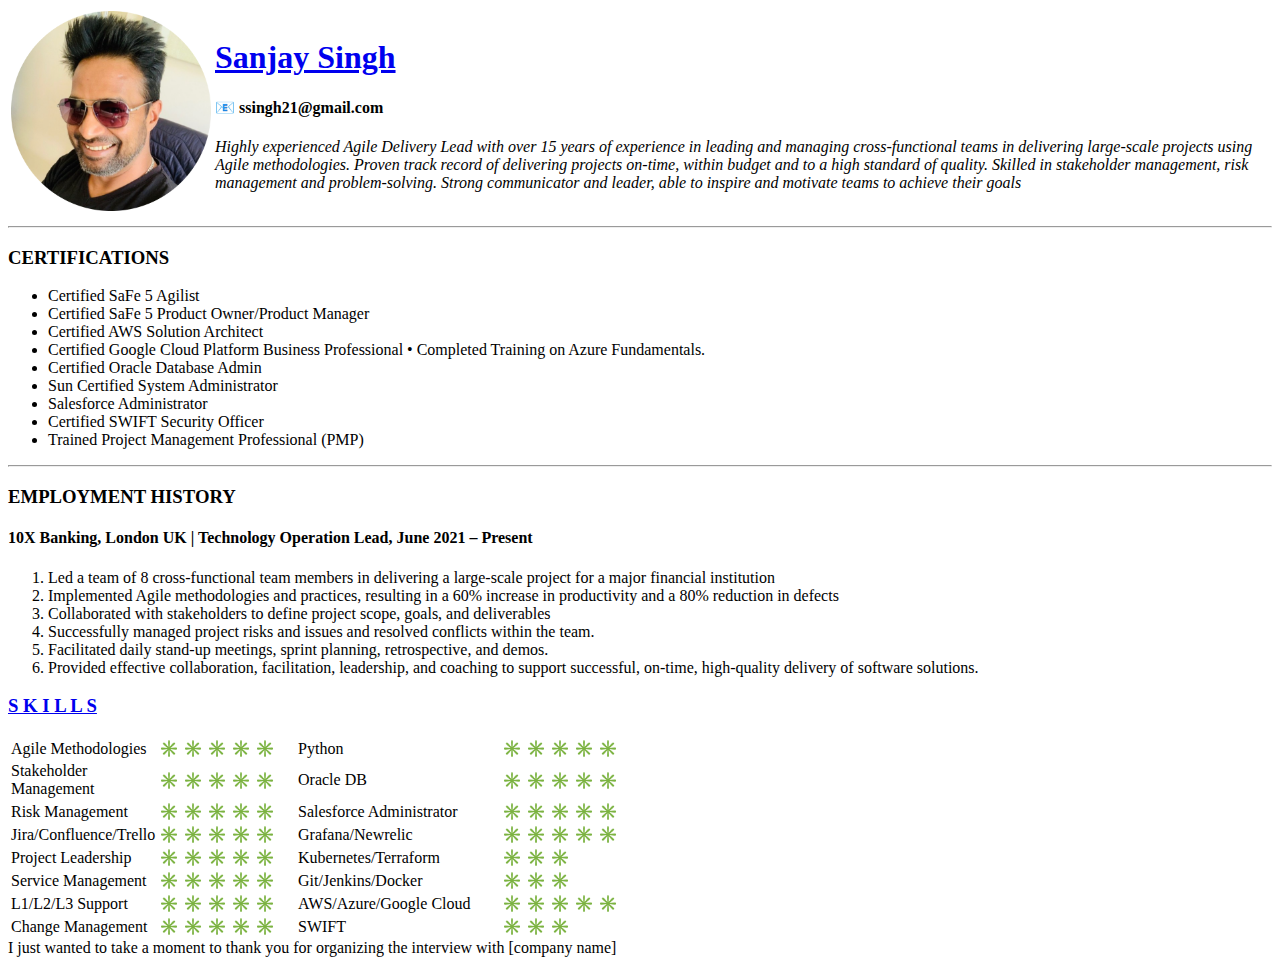
==== index.html @ ff512f47 "added initial cv website files" ====
<!DOCTYPE html>
<html lang="en">
<head>
  <meta charset="UTF-8">
  <title>Sanjay Singh</title>
</head>
<body>
    <table>
      <tr>
        <td>
          <img src="sanjay.png", alt="Sanjay's Profile Pic" width="200" height="200">
        </td>

        <td>
          <h1><a href="https://www.linkedin.com/in/sanjay-singh-a0919818/">Sanjay Singh</a></h1>
          <h4>📧 ssingh21@gmail.com</h4>
          <p><em>Highly experienced Agile Delivery Lead with over 15 years of experience in leading and managing
            cross-functional teams in delivering large-scale projects using Agile methodologies.
            Proven track record of delivering projects on-time, within budget and to a high standard of quality.
            Skilled in stakeholder management, risk management and problem-solving.
            Strong communicator and leader, able to inspire and motivate teams to achieve their goals</em></p>

        </td>
      </tr>
    </table>



  <hr>
  <h3>CERTIFICATIONS</h3>
  <ul>
    <li>Certified SaFe 5 Agilist</li>
    <li>Certified SaFe 5 Product Owner/Product Manager</li>
    <li>Certified AWS Solution Architect</li>
    <li>Certified Google Cloud Platform Business Professional • Completed Training on Azure Fundamentals.</li>
    <li>Certified Oracle Database Admin</li>
    <li>Sun Certified System Administrator</li>
    <li>Salesforce Administrator</li>
    <li>Certified SWIFT Security Officer</li>
    <li>Trained Project Management Professional (PMP)</li>
  </ul>

  <hr>

  <h3>EMPLOYMENT HISTORY</h3>
    <h4>10X Banking, London UK | Technology Operation Lead, June 2021 – Present</h4>
    <ol>
      <li>Led a team of 8 cross-functional team members in delivering a large-scale project for a major financial institution</li>
      <li>Implemented Agile methodologies and practices, resulting in a 60% increase in productivity and a 80% reduction in defects</li>
      <li>Collaborated with stakeholders to define project scope, goals, and deliverables</li>
      <li>Successfully managed project risks and issues and resolved conflicts within the team.</li>
      <li>Facilitated daily stand-up meetings, sprint planning, retrospective, and demos.</li>
      <li>Provided effective collaboration, facilitation, leadership, and coaching to support successful, on-time, high-quality delivery of software solutions.</li>
    </ol>

  <h3><a href="projects.html">S K I L L S<a/></h3>

  <table style="width:50%">

    <tbody>
      <tr>
        <td style="width:20%">Agile Methodologies </td>
        <td>✳️ ✳️ ✳️ ✳️ ✳️</td>
        <td>Python </td>
        <td>✳️ ✳️ ✳️ ✳️ ✳️</td>
      </tr>
      <tr>
        <td style="width:20%">Stakeholder Management</td>
        <td>✳️ ✳️ ✳️ ✳️ ✳️</td>
        <td>Oracle DB</td>
        <td>✳️ ✳️ ✳️ ✳️ ✳️</td>
      </tr>
      <tr>
        <td style="width:20%">Risk Management</td>
        <td>✳️ ✳️ ✳️ ✳️ ✳️</td>
        <td>Salesforce Administrator</td>
        <td>✳️ ✳️ ✳️ ✳️ ✳️</td>
      </tr>
      <tr>
        <td style="width:20%">Jira/Confluence/Trello</td>
        <td>✳️ ✳️ ✳️ ✳️ ✳️</td>
        <td>Grafana/Newrelic</td>
        <td>✳️ ✳️ ✳️ ✳️ ✳️</td>
      </tr>
      <tr>
        <td style="width:20%">Project Leadership</td>
        <td>✳️ ✳️ ✳️ ✳️ ✳️</td>
        <td>Kubernetes/Terraform</td>
        <td>✳️ ✳️ ✳️</td>
      </tr>
      <tr>
        <td style="width:20%">Service Management</td>
        <td>✳️ ✳️ ✳️ ✳️ ✳️</td>
        <td>Git/Jenkins/Docker</td>
        <td>✳️ ✳️ ✳️</td>
      </tr>
      <tr>
        <td style="width:20%">L1/L2/L3 Support </td>
        <td>✳️ ✳️ ✳️ ✳️ ✳️</td>
        <td>AWS/Azure/Google Cloud</td>
        <td>✳️ ✳️ ✳️ ✳️ ✳️</td>
      </tr>
      <tr>
        <td style="width:20%">Change Management </td>
        <td>✳️ ✳️ ✳️ ✳️ ✳️</td>
        <td>SWIFT</td>
        <td>✳️ ✳️ ✳️</td>
      </tr>
  </tbody>
  </table>


</body>
</html>

I just wanted to take a moment to thank you for organizing the interview with [company name]
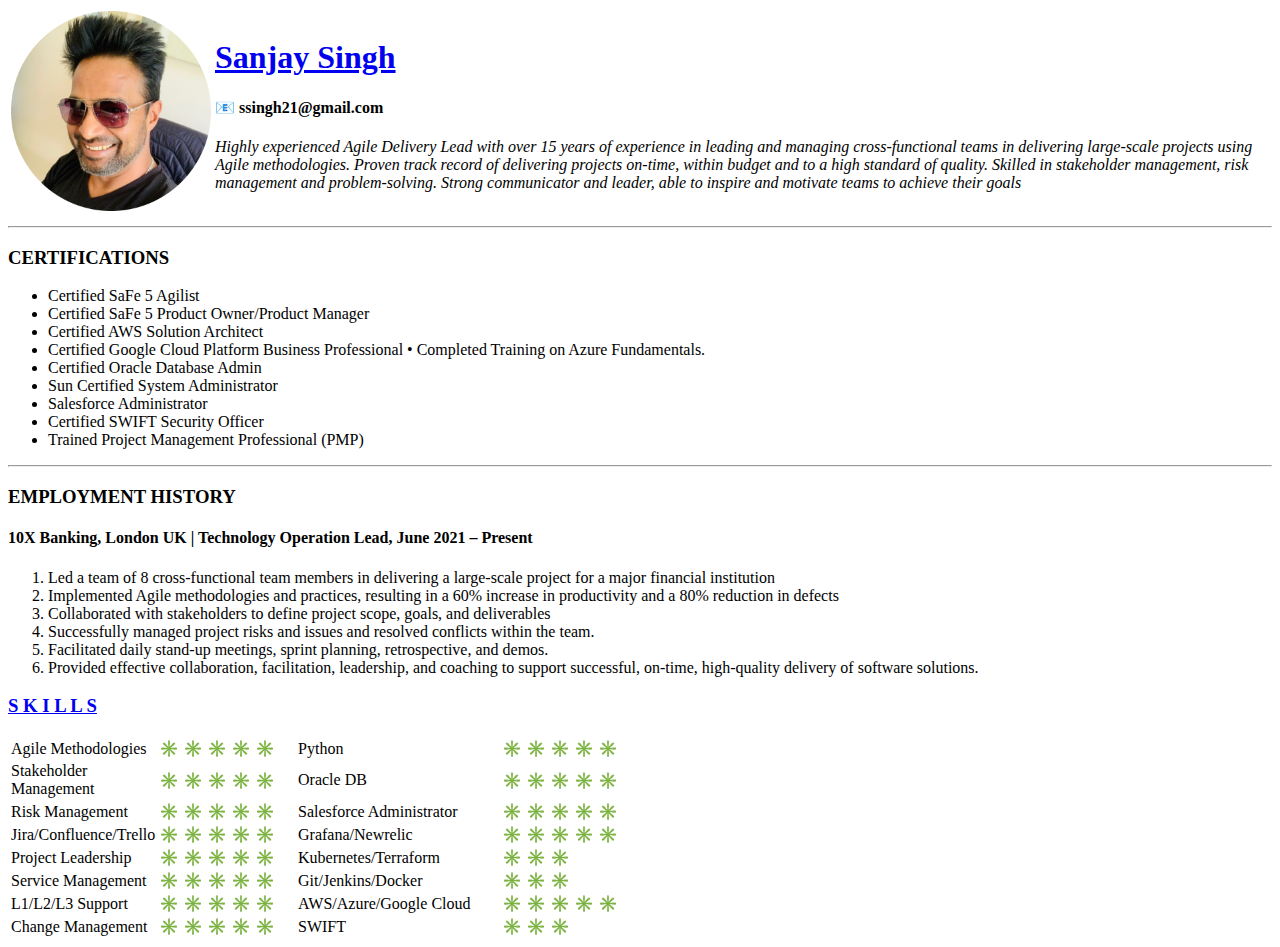
==== commit 482f76d2: "change1" ====
--- a/index.html
+++ b/index.html
@@ -112,5 +112,3 @@
 
 </body>
 </html>
-
-I just wanted to take a moment to thank you for organizing the interview with [company name]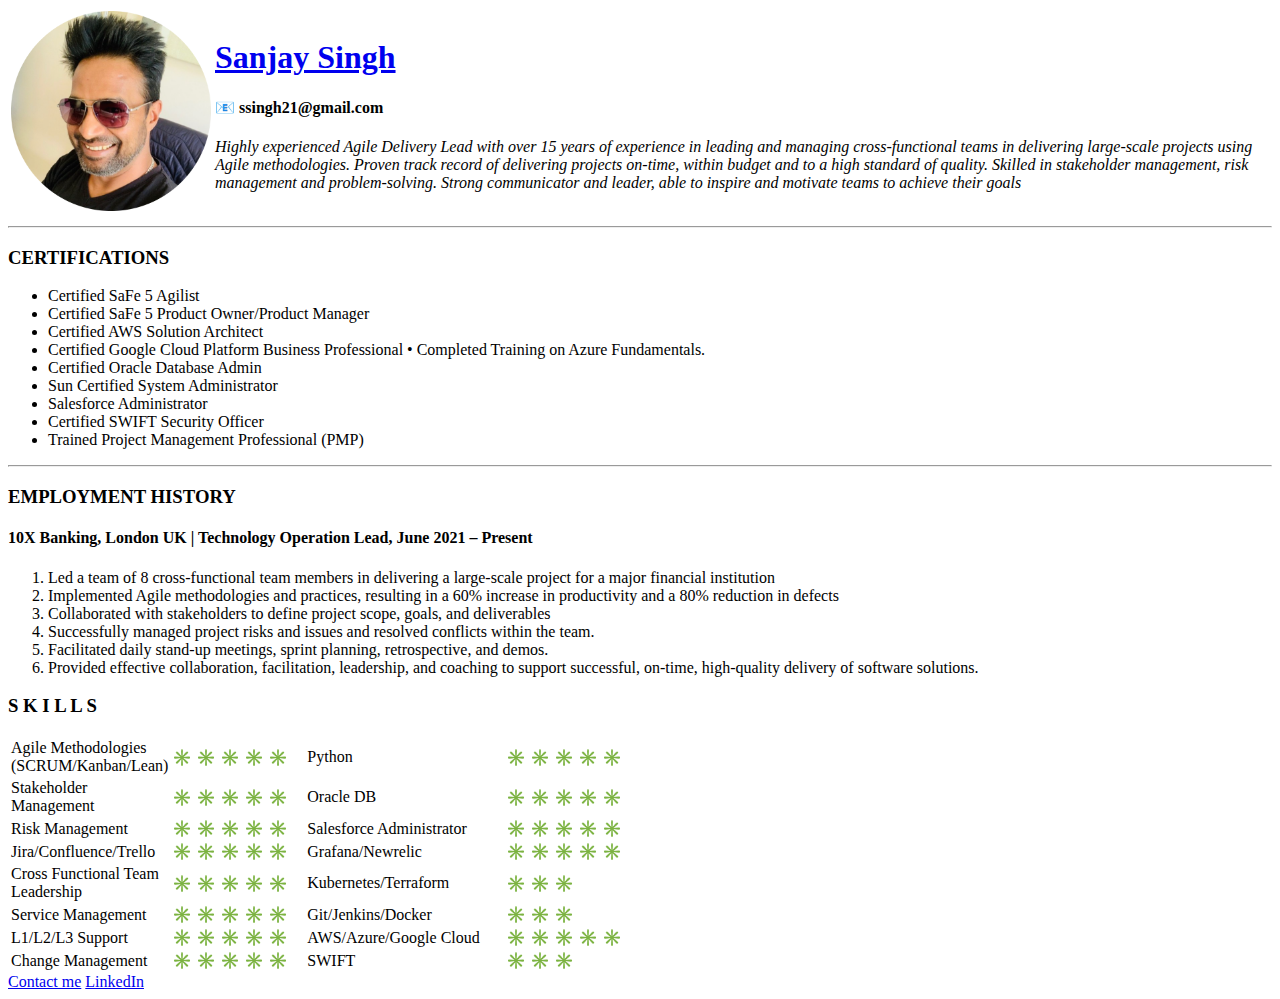
==== commit 1b74763c: "change 2" ====
--- a/index.html
+++ b/index.html
@@ -53,13 +53,13 @@
       <li>Provided effective collaboration, facilitation, leadership, and coaching to support successful, on-time, high-quality delivery of software solutions.</li>
     </ol>
 
-  <h3><a href="projects.html">S K I L L S<a/></h3>
+  <h3>S K I L L S</h3>
 
   <table style="width:50%">
 
     <tbody>
       <tr>
-        <td style="width:20%">Agile Methodologies </td>
+        <td style="width:20%">Agile Methodologies (SCRUM/Kanban/Lean)</td>
         <td>✳️ ✳️ ✳️ ✳️ ✳️</td>
         <td>Python </td>
         <td>✳️ ✳️ ✳️ ✳️ ✳️</td>
@@ -83,7 +83,7 @@
         <td>✳️ ✳️ ✳️ ✳️ ✳️</td>
       </tr>
       <tr>
-        <td style="width:20%">Project Leadership</td>
+        <td style="width:20%">Cross Functional Team Leadership</td>
         <td>✳️ ✳️ ✳️ ✳️ ✳️</td>
         <td>Kubernetes/Terraform</td>
         <td>✳️ ✳️ ✳️</td>
@@ -108,7 +108,12 @@
       </tr>
   </tbody>
   </table>
-
+  <table>
+    <tr>
+      <a href="projects.html">Contact me<a/>
+      <a href="https://www.linkedin.com/in/sanjay-singh-a0919818/">LinkedIn<a/>
+    </tr>
+  </table>
 
 </body>
 </html>
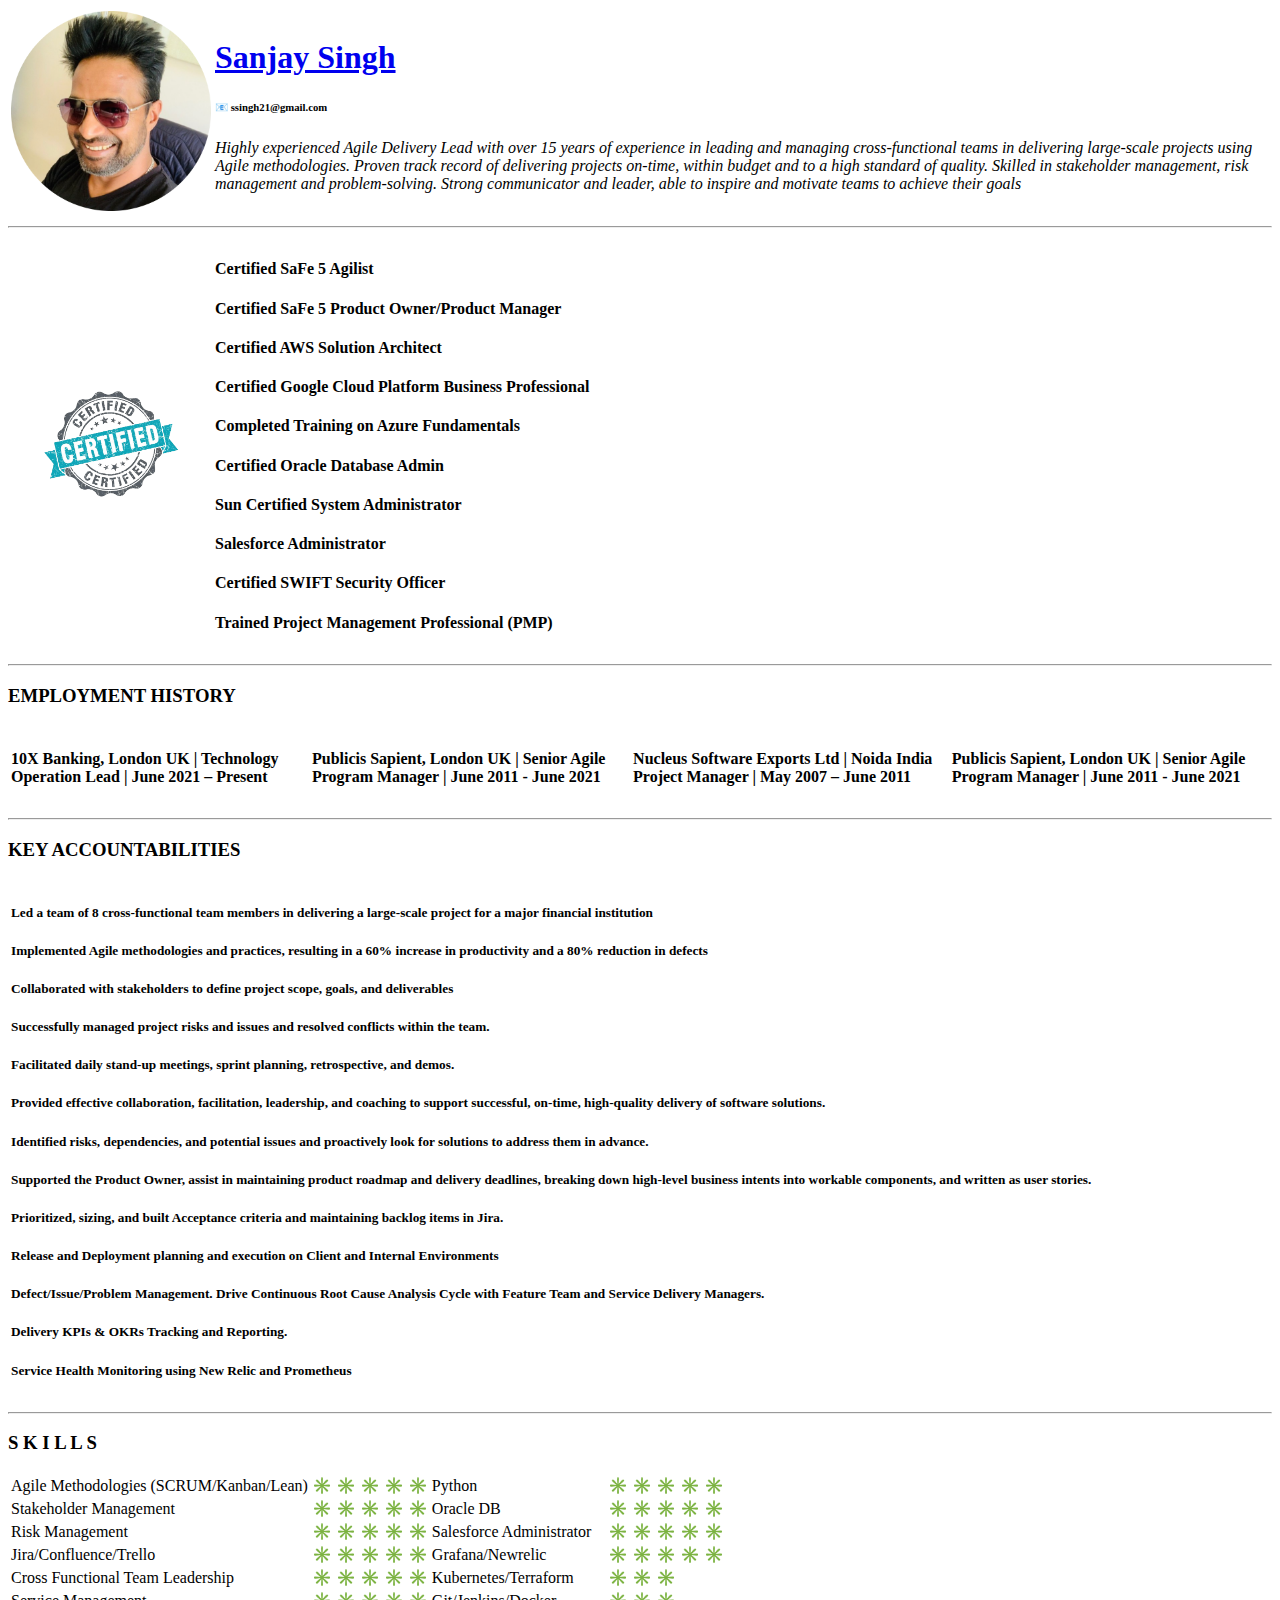
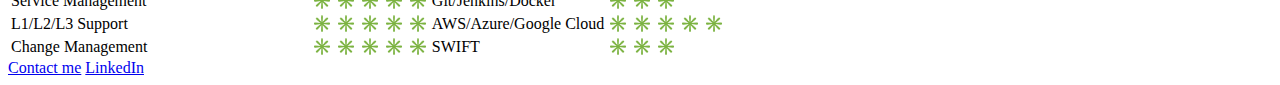
==== commit 985c29ac: "Add files via upload" ====
--- a/index.html
+++ b/index.html
@@ -3,6 +3,8 @@
 <head>
   <meta charset="UTF-8">
   <title>Sanjay Singh</title>
+  <link rel="stylesheet" href="css/styles.css">
+
 </head>
 <body>
     <table>
@@ -13,7 +15,7 @@
 
         <td>
           <h1><a href="https://www.linkedin.com/in/sanjay-singh-a0919818/">Sanjay Singh</a></h1>
-          <h4>📧 ssingh21@gmail.com</h4>
+          <h6>📧 ssingh21@gmail.com</h6>
           <p><em>Highly experienced Agile Delivery Lead with over 15 years of experience in leading and managing
             cross-functional teams in delivering large-scale projects using Agile methodologies.
             Proven track record of delivering projects on-time, within budget and to a high standard of quality.
@@ -27,81 +29,142 @@
 
 
   <hr>
-  <h3>CERTIFICATIONS</h3>
-  <ul>
-    <li>Certified SaFe 5 Agilist</li>
-    <li>Certified SaFe 5 Product Owner/Product Manager</li>
-    <li>Certified AWS Solution Architect</li>
-    <li>Certified Google Cloud Platform Business Professional • Completed Training on Azure Fundamentals.</li>
-    <li>Certified Oracle Database Admin</li>
-    <li>Sun Certified System Administrator</li>
-    <li>Salesforce Administrator</li>
-    <li>Certified SWIFT Security Officer</li>
-    <li>Trained Project Management Professional (PMP)</li>
-  </ul>
+
+    <table>
+      <tr>
+        <td>
+
+          <img src="cert.png", alt="CERTIFICATIONS" width="200" height="200" background-color: #CBE4DE;>
+        </td>
+
+        <td>
+          <h4>Certified SaFe 5 Agilist</h4>
+          <h4>Certified SaFe 5 Product Owner/Product Manager</h4>
+          <h4>Certified AWS Solution Architect</h4>
+          <h4>Certified Google Cloud Platform Business Professional
+          <h4>Completed Training on Azure Fundamentals</h4>
+          <h4>Certified Oracle Database Admin</h4>
+          <h4>Sun Certified System Administrator</h4>
+          <h4>Salesforce Administrator</h4>
+          <h4>Certified SWIFT Security Officer</h4>
+          <h4>Trained Project Management Professional (PMP)</h4>
+        </td>
+      </tr>
+
+
+
+
+    </table>
+
+
 
   <hr>
 
-  <h3>EMPLOYMENT HISTORY</h3>
-    <h4>10X Banking, London UK | Technology Operation Lead, June 2021 – Present</h4>
-    <ol>
-      <li>Led a team of 8 cross-functional team members in delivering a large-scale project for a major financial institution</li>
-      <li>Implemented Agile methodologies and practices, resulting in a 60% increase in productivity and a 80% reduction in defects</li>
-      <li>Collaborated with stakeholders to define project scope, goals, and deliverables</li>
-      <li>Successfully managed project risks and issues and resolved conflicts within the team.</li>
-      <li>Facilitated daily stand-up meetings, sprint planning, retrospective, and demos.</li>
-      <li>Provided effective collaboration, facilitation, leadership, and coaching to support successful, on-time, high-quality delivery of software solutions.</li>
-    </ol>
+    <table>
+      <tr>
+        <h3>EMPLOYMENT HISTORY</h3>
+        <td>
+          <h4>10X Banking, London UK | Technology Operation Lead | June 2021 – Present</h4>
+        </td>
+        <td>
+          <h4>Publicis Sapient, London UK | Senior Agile Program Manager | June 2011 - June 2021</h4>
+        </td>
+        <td>
+          <h4>Nucleus Software Exports Ltd | Noida India Project Manager | May 2007 – June 2011</h4>
+        </td>
+        <td>
+          <h4>Publicis Sapient, London UK | Senior Agile Program Manager | June 2011 - June 2021</h4>
+        </td>
+      </tr>
+    </table>
 
-  <h3>S K I L L S</h3>
+    <hr>
 
-  <table style="width:50%">
+    <table>
+      <tr>
+        <h3>KEY ACCOUNTABILITIES</h3>
+
+
+        <td>
+
+          <h5>Led a team of 8 cross-functional team members in delivering a large-scale project for a major financial institution</h5>
+          <h5>Implemented Agile methodologies and practices, resulting in a 60% increase in productivity and a 80% reduction in defects</h5>
+          <h5>Collaborated with stakeholders to define project scope, goals, and deliverables</h5>
+          <h5>Successfully managed project risks and issues and resolved conflicts within the team.</h5>
+          <h5>Facilitated daily stand-up meetings, sprint planning, retrospective, and demos.</h5>
+          <h5>Provided effective collaboration, facilitation, leadership, and coaching to support successful, on-time, high-quality delivery of software solutions.</h5>
+          <h5>Identified risks, dependencies, and potential issues and proactively look for solutions to address them in advance.</h5>
+          <h5>Supported the Product Owner, assist in maintaining product roadmap and delivery deadlines, breaking down high-level business intents into workable components, and written as user stories.</h5>
+          <h5>Prioritized, sizing, and built Acceptance criteria and maintaining backlog items in Jira.</h5>
+          <h5>Release and Deployment planning and execution on Client and Internal Environments</h5>
+          <h5>Defect/Issue/Problem Management. Drive Continuous Root Cause Analysis Cycle with Feature Team and Service Delivery Managers.</h5>
+          <h5>Delivery KPIs & OKRs Tracking and Reporting.</h5>
+          <h5>Service Health Monitoring using New Relic and Prometheus</h5>
+
+        </td>
+      </tr>
+    </table>
+
+
+<hr>
+  <table>
 
     <tbody>
+
+      <h3>S K I L L S</h3>
+
       <tr>
-        <td style="width:20%">Agile Methodologies (SCRUM/Kanban/Lean)</td>
+
+        <td>Agile Methodologies (SCRUM/Kanban/Lean)</td>
         <td>✳️ ✳️ ✳️ ✳️ ✳️</td>
         <td>Python </td>
         <td>✳️ ✳️ ✳️ ✳️ ✳️</td>
       </tr>
       <tr>
-        <td style="width:20%">Stakeholder Management</td>
+
+        <td>Stakeholder Management</td>
         <td>✳️ ✳️ ✳️ ✳️ ✳️</td>
         <td>Oracle DB</td>
         <td>✳️ ✳️ ✳️ ✳️ ✳️</td>
       </tr>
       <tr>
-        <td style="width:20%">Risk Management</td>
+
+        <td>Risk Management</td>
         <td>✳️ ✳️ ✳️ ✳️ ✳️</td>
         <td>Salesforce Administrator</td>
         <td>✳️ ✳️ ✳️ ✳️ ✳️</td>
       </tr>
       <tr>
-        <td style="width:20%">Jira/Confluence/Trello</td>
+
+        <td>Jira/Confluence/Trello</td>
         <td>✳️ ✳️ ✳️ ✳️ ✳️</td>
         <td>Grafana/Newrelic</td>
         <td>✳️ ✳️ ✳️ ✳️ ✳️</td>
       </tr>
       <tr>
-        <td style="width:20%">Cross Functional Team Leadership</td>
+
+        <td>Cross Functional Team Leadership</td>
         <td>✳️ ✳️ ✳️ ✳️ ✳️</td>
         <td>Kubernetes/Terraform</td>
         <td>✳️ ✳️ ✳️</td>
       </tr>
       <tr>
-        <td style="width:20%">Service Management</td>
+
+        <td>Service Management</td>
         <td>✳️ ✳️ ✳️ ✳️ ✳️</td>
         <td>Git/Jenkins/Docker</td>
         <td>✳️ ✳️ ✳️</td>
       </tr>
       <tr>
-        <td style="width:20%">L1/L2/L3 Support </td>
+
+        <td>L1/L2/L3 Support </td>
         <td>✳️ ✳️ ✳️ ✳️ ✳️</td>
         <td>AWS/Azure/Google Cloud</td>
         <td>✳️ ✳️ ✳️ ✳️ ✳️</td>
       </tr>
       <tr>
-        <td style="width:20%">Change Management </td>
+
+        <td>Change Management </td>
         <td>✳️ ✳️ ✳️ ✳️ ✳️</td>
         <td>SWIFT</td>
         <td>✳️ ✳️ ✳️</td>
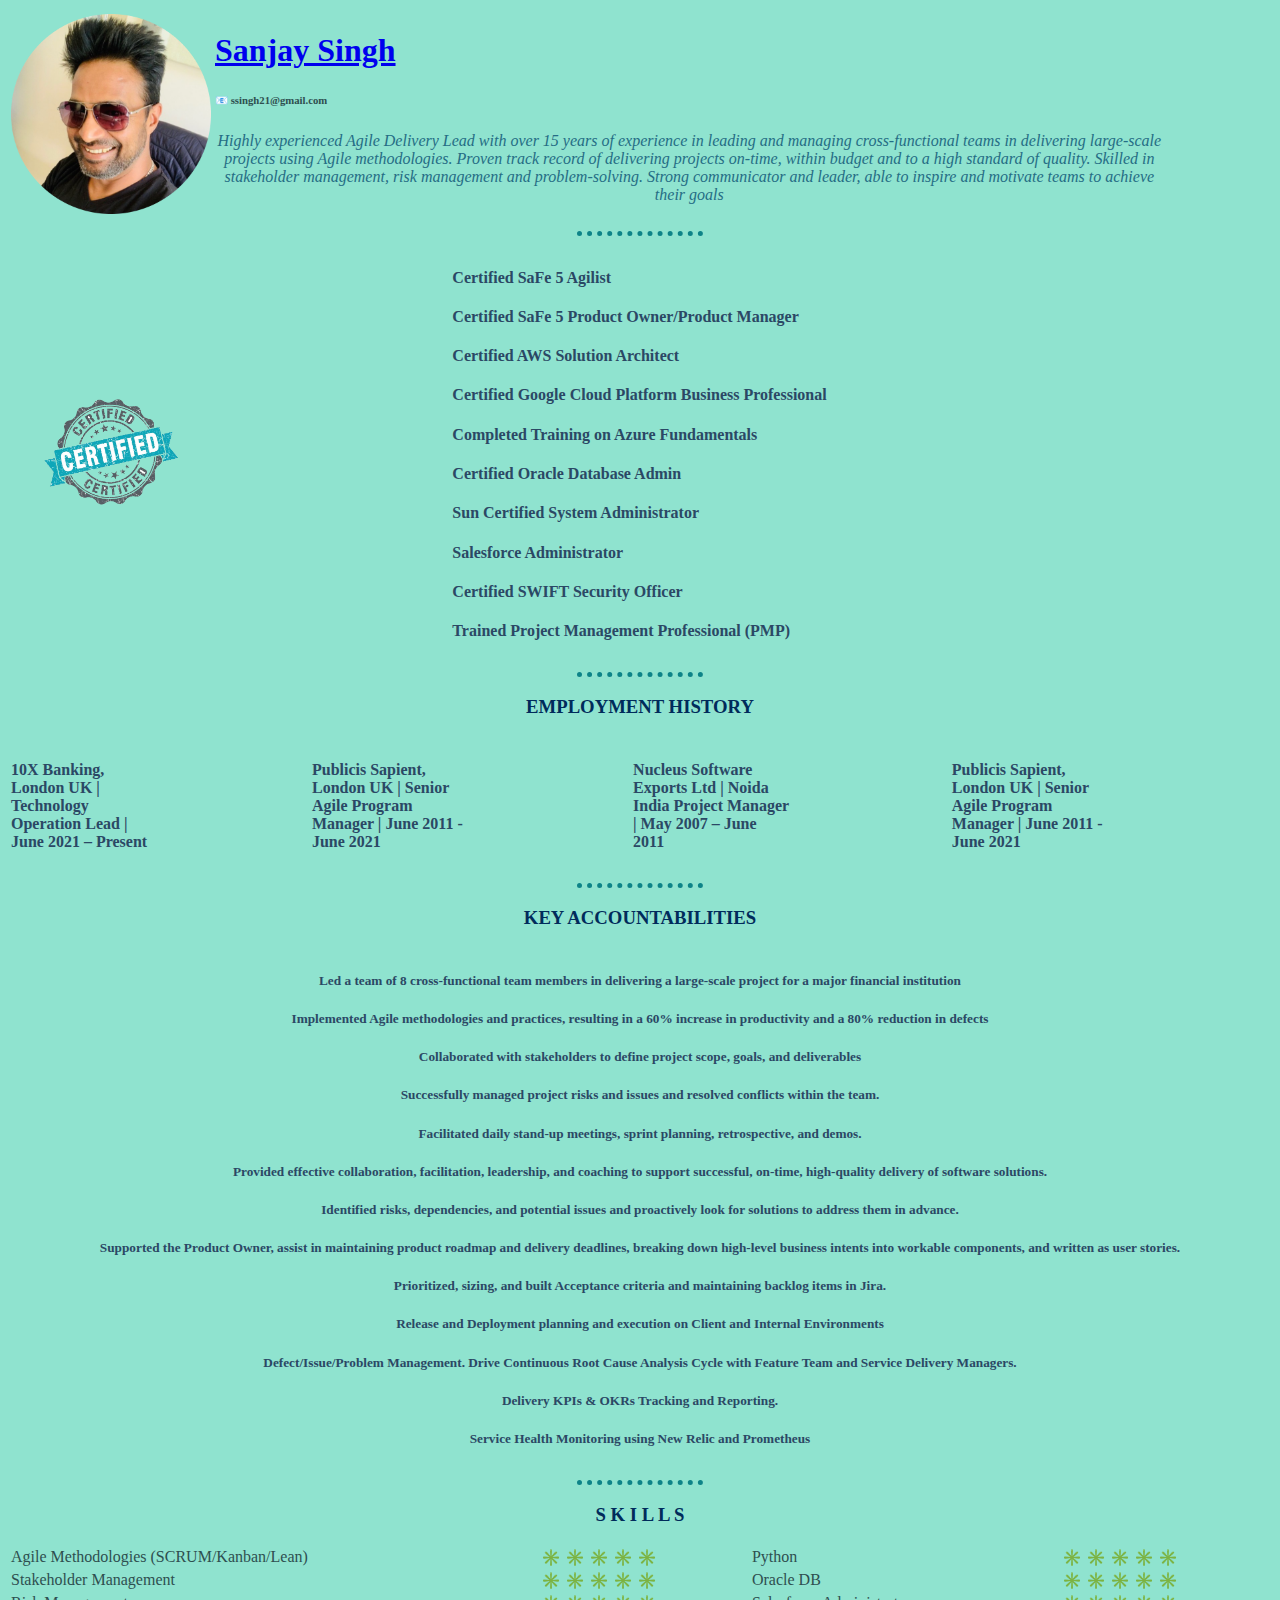
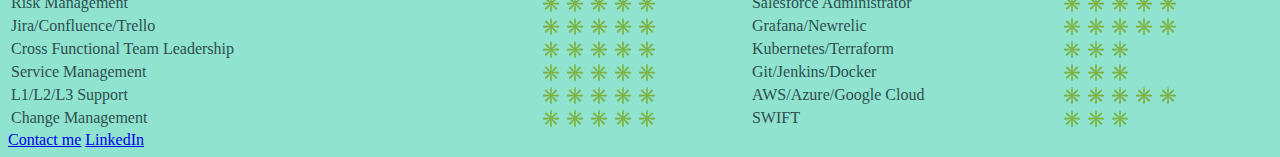
==== commit 48ad0895: "Add files via upload" ====
--- a/index.html
+++ b/index.html
@@ -3,7 +3,7 @@
 <head>
   <meta charset="UTF-8">
   <title>Sanjay Singh</title>
-  <link rel="stylesheet" href="css/styles.css">
+  <link rel="stylesheet" href="styles.css">
 
 </head>
 <body>
--- a/styles.css
+++ b/styles.css
@@ -0,0 +1,47 @@
+
+    body {
+      background-color: #8FE3CF;
+    }
+
+    hr {
+      border-color: #0E8388;
+      border-style:  dotted none none;
+      border-width: 5px;
+      width: 10%;
+    }
+
+    h3 {
+    color: #002B5B;
+    text-align: center;
+    }
+
+    h4 {
+    color: #2B4865;
+    text-align: left;
+    width: 50%;
+    }
+
+    h5 {
+    color: #2B4865;
+    text-align: center;
+    width: 100%;
+    }
+
+    p {
+    color: #256D85;
+    text-align: center;
+    width: 90%;
+    }
+
+    li {
+    color: #256D85;
+    text-align: center;
+    width: 100%;
+    }
+
+    table {
+    color: #2E4F4F;
+    text-align: left;
+    width: 100%;
+    }
+
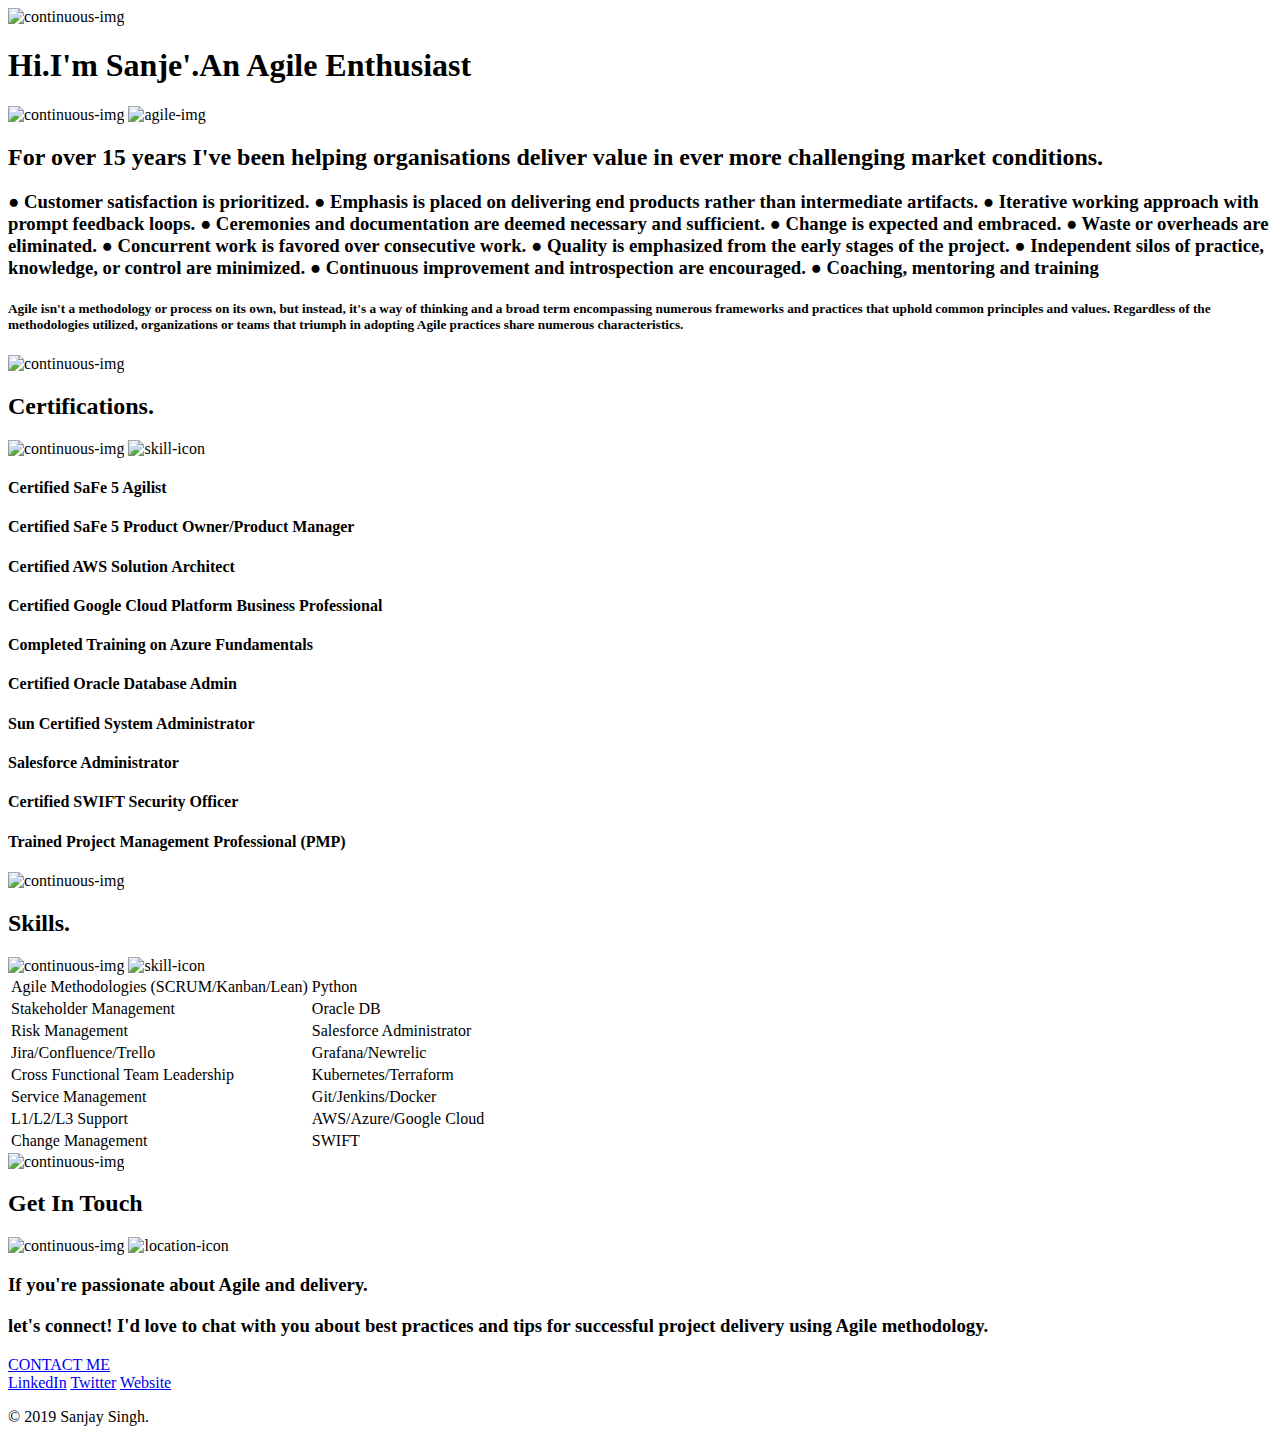
==== commit 9e32f1bb: "Add files via upload" ====
--- a/index.html
+++ b/index.html
@@ -1,182 +1,122 @@
 <!DOCTYPE html>
 <html lang="en">
 <head>
-  <meta charset="UTF-8">
-  <title>Sanjay Singh</title>
-  <link rel="stylesheet" href="styles.css">
-
+    <meta charset="UTF-8">
+    <title>Sanjay Singh</title>
+    <link rel="stylesheet" href="css\style.css">
+    <link rel="icon" href="favicon.ico">
+    <link rel="preconnect" href="https://fonts.googleapis.com">
+    <link rel="preconnect" href="https://fonts.gstatic.com" crossorigin>
+    <link href="https://fonts.googleapis.com/css2?family=Ubuntu&display=swap" rel="stylesheet">
+    <link rel="preconnect" href="https://fonts.googleapis.com">
+    <link rel="preconnect" href="https://fonts.gstatic.com" crossorigin>
+    <link href="https://fonts.googleapis.com/css2?family=Sacramento&display=swap" rel="stylesheet">
 </head>
 <body>
-    <table>
-      <tr>
-        <td>
-          <img src="sanjay.png", alt="Sanjay's Profile Pic" width="200" height="200">
-        </td>
+    <div class="top-container">
+        <img src="images/continuous.png" alt="continuous-img" height="70px">
+        <h1>Hi.I'm Sanje'.An <span>Agile</span> Enthusiast</h1>
+        <img class="top-cloud" src="images/continuous.png" alt="continuous-img" height="50px">
+        <img src="images/infinite.png" alt="agile-img" height="300px">
+    </div>
 
-        <td>
-          <h1><a href="https://www.linkedin.com/in/sanjay-singh-a0919818/">Sanjay Singh</a></h1>
-          <h6>📧 ssingh21@gmail.com</h6>
-          <p><em>Highly experienced Agile Delivery Lead with over 15 years of experience in leading and managing
-            cross-functional teams in delivering large-scale projects using Agile methodologies.
-            Proven track record of delivering projects on-time, within budget and to a high standard of quality.
-            Skilled in stakeholder management, risk management and problem-solving.
-            Strong communicator and leader, able to inspire and motivate teams to achieve their goals</em></p>
+    <div class="bottom-text">
+        <h2>For over 15 years I've been helping organisations deliver value in ever more challenging market conditions.</h2>
+        <h3>● Customer satisfaction is prioritized.
+            ● Emphasis is placed on delivering end products rather than intermediate artifacts.
+            ● Iterative working approach with prompt feedback loops.
+            ● Ceremonies and documentation are deemed necessary and sufficient.
+            ● Change is expected and embraced.
+            ● Waste or overheads are eliminated.
+            ● Concurrent work is favored over consecutive work.
+            ● Quality is emphasized from the early stages of the project.
+            ● Independent silos of practice, knowledge, or control are minimized.
+            ● Continuous improvement and introspection are encouraged. ● Coaching, mentoring and training </h3>
 
-        </td>
-      </tr>
-    </table>
+        <h5>Agile isn't a methodology or process on its own, but instead, it's a way of thinking and a broad term encompassing numerous frameworks and practices that uphold common principles and values. Regardless of the methodologies utilized, organizations or teams that triumph in adopting Agile practices share numerous characteristics.</h5>
+    </div>
+
+
+    <div class="middle-container">
+        <img src="images/continuous.png" alt="continuous-img" height="50px">
+        <h2>Certifications.</h2>
+        <img src="images/continuous.png" alt="continuous-img" height="30px">
+        <img class="icon-img" src="images/star-medal.png" alt="skill-icon">
+        <h4>Certified SaFe 5 Agilist</h4>
+        <h4>Certified SaFe 5 Product Owner/Product Manager</h4>
+        <h4>Certified AWS Solution Architect</h4>
+        <h4>Certified Google Cloud Platform Business Professional</h4>
+        <h4>Completed Training on Azure Fundamentals</h4>
+        <h4>Certified Oracle Database Admin</h4>
+        <h4>Sun Certified System Administrator</h4>
+        <h4>Salesforce Administrator</h4>
+        <h4>Certified SWIFT Security Officer</h4>
+        <h4>Trained Project Management Professional (PMP)</h4>
+
+    </div>
+
+    <div class="middle-container">
+        <img src="images/continuous.png" alt="continuous-img" height="40px">
+        <h2>Skills.</h2>
+        <img src="images/continuous.png" alt="continuous-img" height="20px">
+        <img class="icon-img" src="images/adaptation.png" alt="skill-icon">
+        <table>
+            <tbody>
+                <tr>
+                    <td>Agile Methodologies (SCRUM/Kanban/Lean)</td>
+                    <td>Python </td>
+                </tr>
+                <tr>
+                    <td>Stakeholder Management</td>
+                    <td>Oracle DB</td>
+                </tr>
+                <tr>
+                    <td>Risk Management</td>
+                    <td>Salesforce Administrator</td>
+                </tr>
+                <tr>
+                    <td>Jira/Confluence/Trello</td>
+                    <td>Grafana/Newrelic</td>
+                </tr>
+                <tr>
+                    <td>Cross Functional Team Leadership</td>
+                    <td>Kubernetes/Terraform</td>
+                </tr>
+                <tr>
+                    <td>Service Management</td>
+                    <td>Git/Jenkins/Docker</td>
+                </tr>
+                <tr>
+                    <td>L1/L2/L3 Support </td>
+                    <td>AWS/Azure/Google Cloud</td>
+                </tr>
+                <tr>
+                    <td>Change Management </td>
+                    <td>SWIFT</td>
+                </tr>
+            </tbody>
+        </table>
+    </div>
+
+
+    <div class="middle-container">
+        <img src="images/continuous.png" alt="continuous-img" height="30px">
+        <h2>Get In Touch</h2>
+        <img src="images/continuous.png" alt="continuous-img" height="20px">
+        <img class="icon-img" src="images/location.png" alt="location-icon">
+        <h3>If you're passionate about Agile and delivery.</h3>
+        <h3>let's connect! I'd love to chat with you about best practices and tips for successful project delivery using Agile methodology.</h3>
+        <a class="btn" href="mailto:ssingh21@gmail.com">CONTACT ME</a>
+    </div>
 
 
 
-  <hr>
-
-    <table>
-      <tr>
-        <td>
-
-          <img src="cert.png", alt="CERTIFICATIONS" width="200" height="200" background-color: #CBE4DE;>
-        </td>
-
-        <td>
-          <h4>Certified SaFe 5 Agilist</h4>
-          <h4>Certified SaFe 5 Product Owner/Product Manager</h4>
-          <h4>Certified AWS Solution Architect</h4>
-          <h4>Certified Google Cloud Platform Business Professional
-          <h4>Completed Training on Azure Fundamentals</h4>
-          <h4>Certified Oracle Database Admin</h4>
-          <h4>Sun Certified System Administrator</h4>
-          <h4>Salesforce Administrator</h4>
-          <h4>Certified SWIFT Security Officer</h4>
-          <h4>Trained Project Management Professional (PMP)</h4>
-        </td>
-      </tr>
-
-
-
-
-    </table>
-
-
-
-  <hr>
-
-    <table>
-      <tr>
-        <h3>EMPLOYMENT HISTORY</h3>
-        <td>
-          <h4>10X Banking, London UK | Technology Operation Lead | June 2021 – Present</h4>
-        </td>
-        <td>
-          <h4>Publicis Sapient, London UK | Senior Agile Program Manager | June 2011 - June 2021</h4>
-        </td>
-        <td>
-          <h4>Nucleus Software Exports Ltd | Noida India Project Manager | May 2007 – June 2011</h4>
-        </td>
-        <td>
-          <h4>Publicis Sapient, London UK | Senior Agile Program Manager | June 2011 - June 2021</h4>
-        </td>
-      </tr>
-    </table>
-
-    <hr>
-
-    <table>
-      <tr>
-        <h3>KEY ACCOUNTABILITIES</h3>
-
-
-        <td>
-
-          <h5>Led a team of 8 cross-functional team members in delivering a large-scale project for a major financial institution</h5>
-          <h5>Implemented Agile methodologies and practices, resulting in a 60% increase in productivity and a 80% reduction in defects</h5>
-          <h5>Collaborated with stakeholders to define project scope, goals, and deliverables</h5>
-          <h5>Successfully managed project risks and issues and resolved conflicts within the team.</h5>
-          <h5>Facilitated daily stand-up meetings, sprint planning, retrospective, and demos.</h5>
-          <h5>Provided effective collaboration, facilitation, leadership, and coaching to support successful, on-time, high-quality delivery of software solutions.</h5>
-          <h5>Identified risks, dependencies, and potential issues and proactively look for solutions to address them in advance.</h5>
-          <h5>Supported the Product Owner, assist in maintaining product roadmap and delivery deadlines, breaking down high-level business intents into workable components, and written as user stories.</h5>
-          <h5>Prioritized, sizing, and built Acceptance criteria and maintaining backlog items in Jira.</h5>
-          <h5>Release and Deployment planning and execution on Client and Internal Environments</h5>
-          <h5>Defect/Issue/Problem Management. Drive Continuous Root Cause Analysis Cycle with Feature Team and Service Delivery Managers.</h5>
-          <h5>Delivery KPIs & OKRs Tracking and Reporting.</h5>
-          <h5>Service Health Monitoring using New Relic and Prometheus</h5>
-
-        </td>
-      </tr>
-    </table>
-
-
-<hr>
-  <table>
-
-    <tbody>
-
-      <h3>S K I L L S</h3>
-
-      <tr>
-
-        <td>Agile Methodologies (SCRUM/Kanban/Lean)</td>
-        <td>✳️ ✳️ ✳️ ✳️ ✳️</td>
-        <td>Python </td>
-        <td>✳️ ✳️ ✳️ ✳️ ✳️</td>
-      </tr>
-      <tr>
-
-        <td>Stakeholder Management</td>
-        <td>✳️ ✳️ ✳️ ✳️ ✳️</td>
-        <td>Oracle DB</td>
-        <td>✳️ ✳️ ✳️ ✳️ ✳️</td>
-      </tr>
-      <tr>
-
-        <td>Risk Management</td>
-        <td>✳️ ✳️ ✳️ ✳️ ✳️</td>
-        <td>Salesforce Administrator</td>
-        <td>✳️ ✳️ ✳️ ✳️ ✳️</td>
-      </tr>
-      <tr>
-
-        <td>Jira/Confluence/Trello</td>
-        <td>✳️ ✳️ ✳️ ✳️ ✳️</td>
-        <td>Grafana/Newrelic</td>
-        <td>✳️ ✳️ ✳️ ✳️ ✳️</td>
-      </tr>
-      <tr>
-
-        <td>Cross Functional Team Leadership</td>
-        <td>✳️ ✳️ ✳️ ✳️ ✳️</td>
-        <td>Kubernetes/Terraform</td>
-        <td>✳️ ✳️ ✳️</td>
-      </tr>
-      <tr>
-
-        <td>Service Management</td>
-        <td>✳️ ✳️ ✳️ ✳️ ✳️</td>
-        <td>Git/Jenkins/Docker</td>
-        <td>✳️ ✳️ ✳️</td>
-      </tr>
-      <tr>
-
-        <td>L1/L2/L3 Support </td>
-        <td>✳️ ✳️ ✳️ ✳️ ✳️</td>
-        <td>AWS/Azure/Google Cloud</td>
-        <td>✳️ ✳️ ✳️ ✳️ ✳️</td>
-      </tr>
-      <tr>
-
-        <td>Change Management </td>
-        <td>✳️ ✳️ ✳️ ✳️ ✳️</td>
-        <td>SWIFT</td>
-        <td>✳️ ✳️ ✳️</td>
-      </tr>
-  </tbody>
-  </table>
-  <table>
-    <tr>
-      <a href="projects.html">Contact me<a/>
-      <a href="https://www.linkedin.com/in/sanjay-singh-a0919818/">LinkedIn<a/>
-    </tr>
-  </table>
+<div class="bottom-container">
+  <a class="footer-link" href="https://www.linkedin.com/in/sanjay-singh-a0919818/">LinkedIn</a>
+  <a class="footer-link" href="https://twitter.com/">Twitter</a>
+  <a class="footer-link" href="https://www.google.com/">Website</a>
+  <p>© 2019 Sanjay Singh.</p>
+</div>
 
 </body>
 </html>
